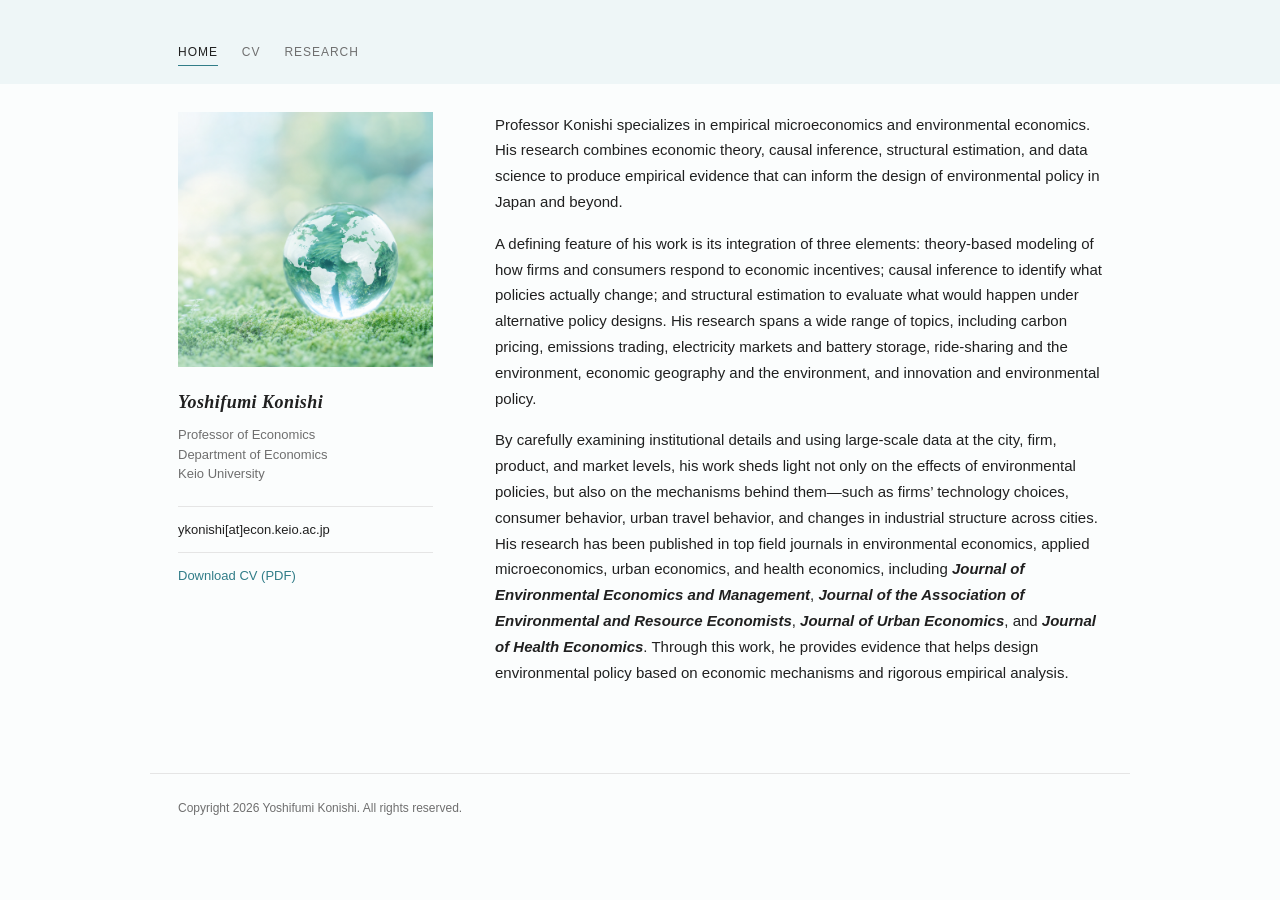
==== index.html @ 73277252 "HP" ====
<!doctype html>
<html lang="en">
<head>
  <meta charset="utf-8">
  <meta name="viewport" content="width=device-width, initial-scale=1">
  <title>Yoshifumi Konishi | Applied Economics</title>
  <meta name="description" content="Yoshifumi Konishi, Professor of Economics at Keio University. Applied microeconomics, environmental economics, transportation, and policy evaluation.">
  <link rel="stylesheet" href="assets/styles.css">
</head>
<body>
  <header class="site-header">
    <div class="nav-wrap">
      <nav class="nav" aria-label="Main navigation">
        <a href="index.html" aria-current="page">HOME</a>
        <a href="cv.html">CV</a>
        <a href="research.html">RESEARCH</a>
      </nav>
    </div>
  </header>

  <main class="page">
    <aside class="sidebar">
      <img class="portrait" src="assets/sidebar-globe-generated.png" alt="Glass globe on moss with a soft mint and light blue tone">
      <h1>Yoshifumi Konishi</h1>
      <p class="title">Professor of Economics<br>Department of Economics<br>Keio University</p>
      <div class="contact">
        ykonishi[at]econ.keio.ac.jp
      </div>
      <div class="quick-links">
        <a href="docs/CV_E.pdf">Download CV (PDF)</a>
      </div>
    </aside>

    <section class="content">
      <p class="home-intro">Professor Konishi specializes in empirical microeconomics and environmental economics. His research combines economic theory, causal inference, structural estimation, and data science to produce empirical evidence that can inform the design of environmental policy in Japan and beyond.</p>
      <p>A defining feature of his work is its integration of three elements: theory-based modeling of how firms and consumers respond to economic incentives; causal inference to identify what policies actually change; and structural estimation to evaluate what would happen under alternative policy designs. His research spans a wide range of topics, including carbon pricing, emissions trading, electricity markets and battery storage, ride-sharing and the environment, economic geography and the environment, and innovation and environmental policy.</p>
      <p>By carefully examining institutional details and using large-scale data at the city, firm, product, and market levels, his work sheds light not only on the effects of environmental policies, but also on the mechanisms behind them&mdash;such as firms&rsquo; technology choices, consumer behavior, urban travel behavior, and changes in industrial structure across cities. His research has been published in top field journals in environmental economics, applied microeconomics, urban economics, and health economics, including <strong><em>Journal of Environmental Economics and Management</em></strong>, <strong><em>Journal of the Association of Environmental and Resource Economists</em></strong>, <strong><em>Journal of Urban Economics</em></strong>, and <strong><em>Journal of Health Economics</em></strong>. Through this work, he provides evidence that helps design environmental policy based on economic mechanisms and rigorous empirical analysis.</p>
    </section>
  </main>

  <footer class="footer">Copyright 2026 Yoshifumi Konishi. All rights reserved.</footer>
</body>
</html>
---- assets/styles.css ----
:root {
  --serif-head: "Palatino Linotype", Palatino, "Book Antiqua", Georgia, serif;
  --ink: #202020;
  --muted: #6f6f6f;
  --line: #e5e5e5;
  --paper: #fbfdfd;
  --panel: #ffffff;
  --accent: #317d88;
  --accent-soft: #edf7f5;
  --mark: #556b72;
}

* {
  box-sizing: border-box;
}

body {
  margin: 0;
  color: var(--ink);
  background: var(--paper);
  font-family: "Avenir Next", Avenir, "Helvetica Neue", Helvetica, Arial, sans-serif;
  font-size: 15px;
  line-height: 1.72;
}

a {
  color: var(--accent);
  text-decoration: none;
}

a:hover {
  color: var(--mark);
  text-decoration: underline;
  text-underline-offset: 3px;
}

.site-header {
  background: #eef6f7;
}

.nav-wrap {
  max-width: 980px;
  margin: 0 auto;
  padding: 42px 28px 18px;
  display: flex;
  flex-direction: column;
  justify-content: space-between;
  align-items: flex-start;
  gap: 0;
}

.nav {
  display: flex;
  gap: 24px;
  font-size: 12px;
  text-transform: uppercase;
  letter-spacing: 0.08em;
}

.nav a {
  color: var(--muted);
  text-decoration: none;
  padding-bottom: 2px;
  border-bottom: 1px solid transparent;
}

.nav a[aria-current="page"],
.nav a:hover {
  color: var(--ink);
  border-bottom-color: var(--accent);
}

.page {
  max-width: 980px;
  margin: 0 auto;
  padding: 28px 28px 72px;
  display: grid;
  grid-template-columns: minmax(210px, 255px) minmax(0, 1fr);
  gap: 62px;
}

.sidebar {
  font-size: 13px;
  line-height: 1.5;
}

.portrait {
  width: 100%;
  max-width: 260px;
  aspect-ratio: 1 / 1;
  object-fit: cover;
  border: 0;
  display: block;
  margin-bottom: 24px;
  background: var(--accent-soft);
  box-shadow: none;
}

.sidebar h1 {
  font-family: var(--serif-head);
  font-size: 18px;
  line-height: 1.25;
  margin: 0 0 12px;
  font-style: italic;
  font-weight: 700;
  letter-spacing: 0.025em;
  text-transform: none;
}

.title {
  color: var(--muted);
  margin: 0 0 22px;
}

.contact,
.quick-links {
  border-top: 1px solid var(--line);
  padding-top: 13px;
  margin-top: 13px;
}

.quick-links {
  display: grid;
  gap: 8px;
}

.content {
  min-width: 0;
}

.eyebrow {
  color: var(--muted);
  font-size: 11px;
  font-weight: 500;
  text-transform: uppercase;
  letter-spacing: 0.12em;
  margin: 0 0 14px;
}

.content .page-heading {
  font-family: var(--serif-head);
  color: var(--ink);
  font-size: 30px;
  font-style: italic;
  font-weight: 700;
  letter-spacing: 0.01em;
  line-height: 1.35;
  text-transform: none;
  margin-bottom: 28px;
  text-align: center;
}

h2 {
  font-size: 27px;
  line-height: 1.35;
  font-weight: 300;
  margin: 0 0 22px;
}

h3 {
  font-size: 20px;
  letter-spacing: 0;
  text-transform: none;
  margin: 36px 0 10px;
  padding-bottom: 0;
  border-bottom: 0;
  font-weight: 300;
}

h4 {
  font-size: 17px;
  margin: 24px 0 6px;
  font-weight: 500;
}

p {
  margin: 0 0 16px;
}

.home-intro {
  margin-top: 0;
}

.lead {
  font-size: 15px;
  line-height: 1.75;
  color: var(--ink);
}

.note {
  color: var(--muted);
  font-size: 15px;
}

.meta-grid {
  display: grid;
  grid-template-columns: repeat(3, minmax(0, 1fr));
  gap: 18px;
  margin: 34px 0 36px;
}

.meta {
  background: #fafafa;
  border: 0;
  padding: 18px;
}

.meta strong {
  display: block;
  font-size: 11px;
  text-transform: uppercase;
  letter-spacing: 0.08em;
  color: var(--muted);
  margin-bottom: 5px;
  font-weight: 500;
}

.list {
  display: grid;
  gap: 16px;
}

.item {
  padding-bottom: 18px;
  border-bottom: 1px solid var(--line);
}

.item:last-child {
  border-bottom: 0;
}

.item-title {
  font-weight: 500;
}

.venue {
  font-style: italic;
}

.venue strong {
  font-weight: 600;
}

.research-list {
  gap: 15px;
}

.research-list .item {
  border-bottom: 0;
  padding-bottom: 4px;
  line-height: 1.45;
}

.research-list .item-title,
.paper-title {
  font-weight: 400;
}

.paper-authors,
.paper-meta {
  font-size: 13px;
  margin-top: 1px;
}

.paper-authors {
  color: var(--ink);
}

ul {
  margin: 0 0 18px 22px;
  padding: 0;
}

li {
  margin-bottom: 8px;
}

.cv-page li {
  font-size: 13px;
  margin-bottom: 3px;
}

.cv-page ul {
  margin-bottom: 14px;
}

.cv-page .note {
  font-size: 13px;
}

.cv-small {
  font-size: 13px;
}

.teaching-block {
  margin-bottom: 20px;
}

.teaching-block h4 {
  margin: 16px 0 6px;
}

.teaching-label {
  color: var(--muted);
  font-size: 13px;
  margin: 0 0 4px;
}

.compact li {
  margin-bottom: 4px;
}

.footer {
  max-width: 980px;
  margin: 0 auto;
  padding: 24px 28px 42px;
  border-top: 1px solid var(--line);
  color: var(--muted);
  font-size: 12px;
}

@media (max-width: 760px) {
  .nav-wrap {
    align-items: flex-start;
    flex-direction: column;
    gap: 12px;
    padding-top: 30px;
  }

  .nav {
    flex-wrap: wrap;
    gap: 14px;
  }

  .page {
    grid-template-columns: 1fr;
    gap: 32px;
    padding-top: 32px;
  }

  .portrait {
    max-width: 100%;
  }

  .meta-grid {
    grid-template-columns: 1fr;
  }

  h2 {
    font-size: 24px;
  }

  .lead {
    font-size: 15px;
  }
}
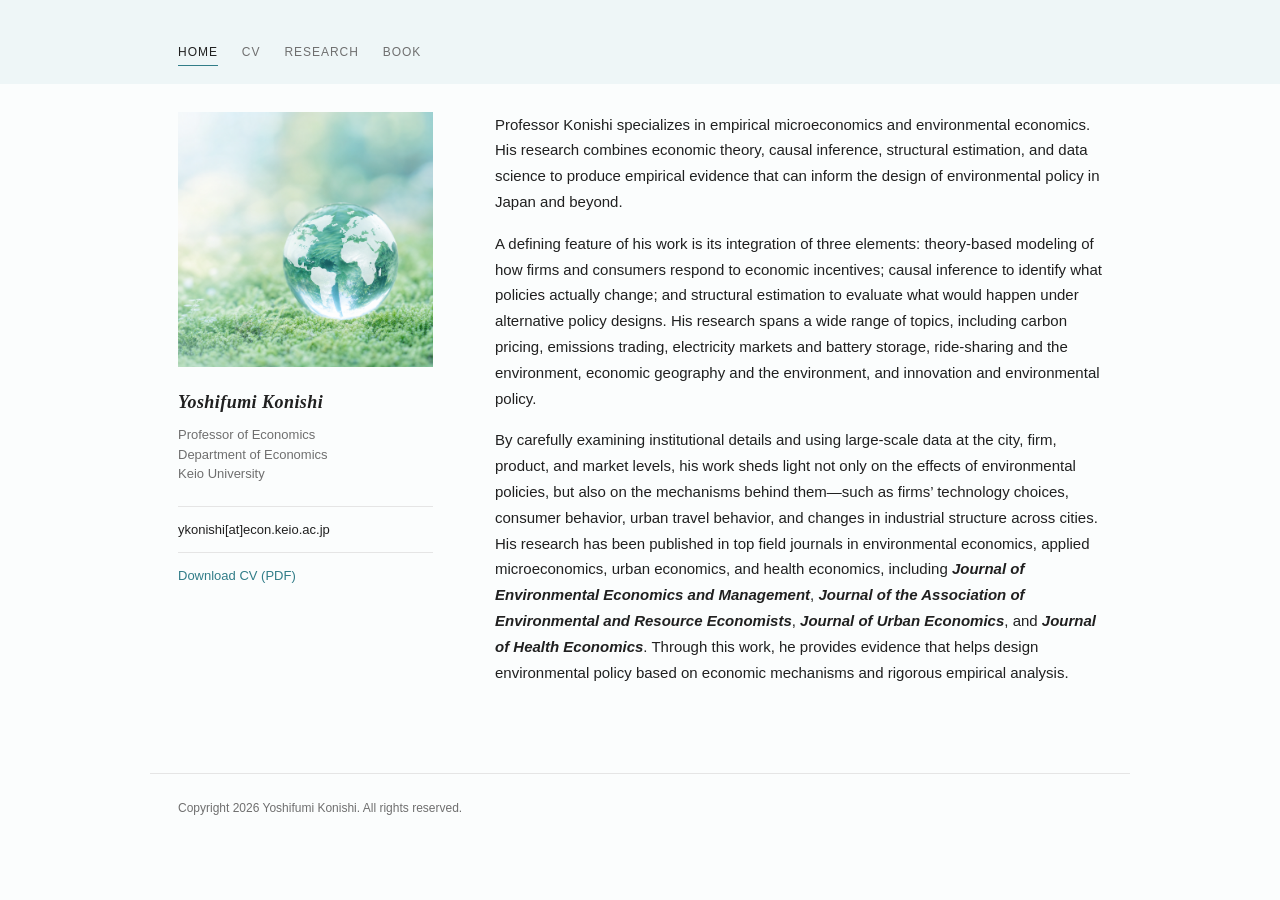
==== commit 3ac6cdac: "HP" ====
--- a/index.html
+++ b/index.html
@@ -14,6 +14,7 @@
         <a href="index.html" aria-current="page">HOME</a>
         <a href="cv.html">CV</a>
         <a href="research.html">RESEARCH</a>
+        <a href="book.html">BOOK</a>
       </nav>
     </div>
   </header>
--- a/assets/styles.css
+++ b/assets/styles.css
@@ -310,6 +310,68 @@
   margin-bottom: 4px;
 }
 
+.book-feature {
+  display: flow-root;
+  margin-bottom: 34px;
+}
+
+.book-page {
+  font-family: "Yu Mincho", "YuMincho", "Hiragino Mincho ProN", "Hiragino Mincho Pro", "Times New Roman", serif;
+  line-break: strict;
+}
+
+.book-page p:not(.book-subtitle) {
+  text-align: justify;
+  text-justify: inter-ideograph;
+}
+
+.book-cover {
+  width: 180px;
+  float: right;
+  display: block;
+  margin: 0 0 20px 34px;
+  border: 1px solid var(--line);
+}
+
+.book-kicker {
+  color: var(--muted);
+  font-size: 12px;
+  letter-spacing: 0.08em;
+  text-transform: uppercase;
+  margin: 0 0 8px;
+}
+
+.book-title {
+  font-family: "Yu Gothic", YuGothic, Meiryo, "Helvetica Neue", Helvetica, Arial, sans-serif;
+  font-size: 24px;
+  line-height: 1.35;
+  font-weight: 600;
+  margin: 0 0 6px;
+}
+
+.book-page h3 {
+  font-family: "Yu Gothic", YuGothic, Meiryo, "Helvetica Neue", Helvetica, Arial, sans-serif;
+  font-weight: 600;
+}
+
+.book-subtitle {
+  color: var(--muted);
+  margin-bottom: 18px;
+}
+
+.book-actions {
+  display: flex;
+  flex-wrap: wrap;
+  gap: 14px;
+  margin-top: 18px;
+  margin-bottom: 30px;
+}
+
+.book-actions a {
+  border-bottom: 1px solid var(--accent);
+  padding-bottom: 2px;
+}
+
 .footer {
   max-width: 980px;
   margin: 0 auto;
@@ -346,6 +408,17 @@
     grid-template-columns: 1fr;
   }
 
+  .book-feature {
+    display: block;
+  }
+
+  .book-cover {
+    float: none;
+    width: 100%;
+    max-width: 220px;
+    margin: 0 0 22px;
+  }
+
   h2 {
     font-size: 24px;
   }
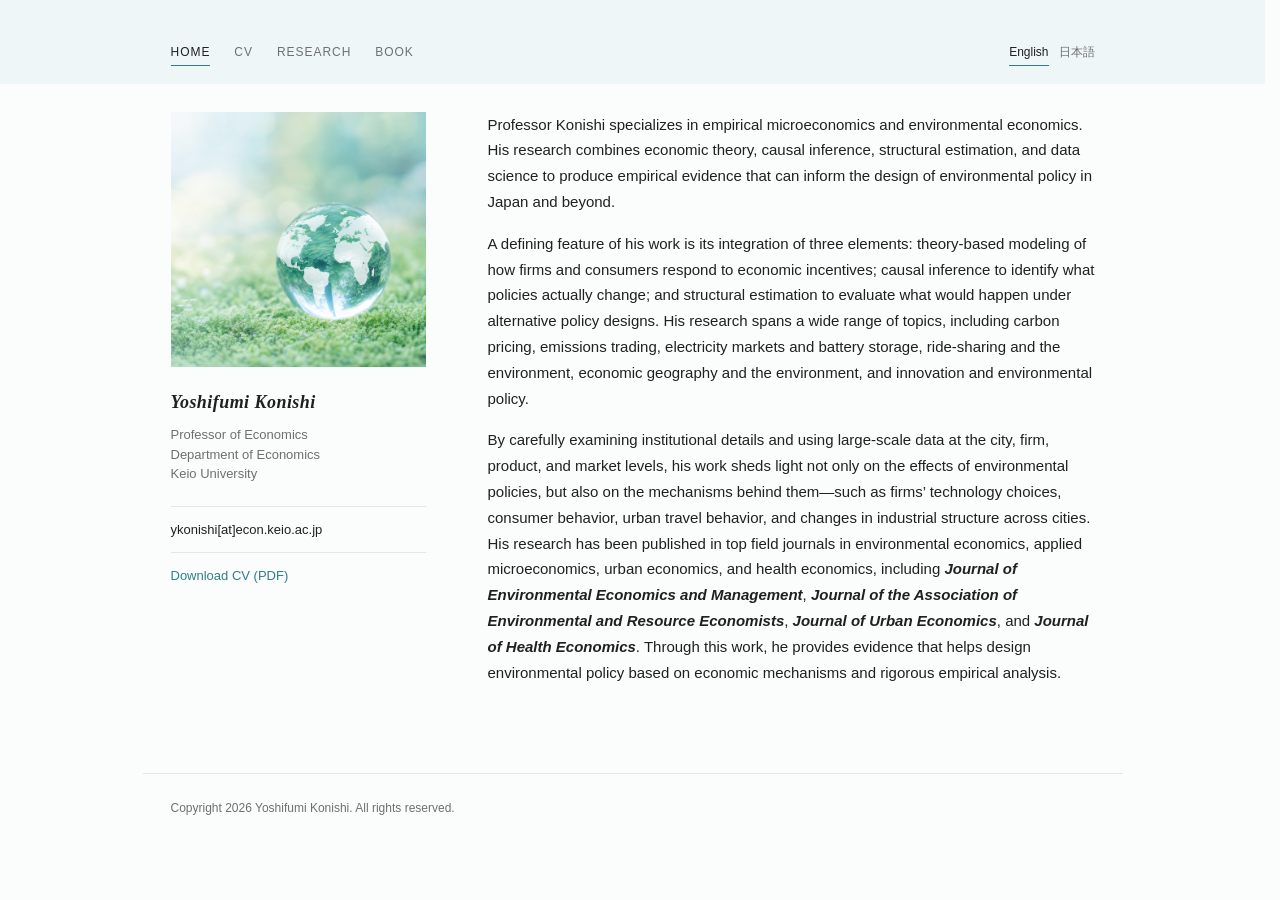
==== commit 199912aa: "Add JPN Website" ====
--- a/index.html
+++ b/index.html
@@ -5,7 +5,9 @@
   <meta name="viewport" content="width=device-width, initial-scale=1">
   <title>Yoshifumi Konishi | Applied Economics</title>
   <meta name="description" content="Yoshifumi Konishi, Professor of Economics at Keio University. Applied microeconomics, environmental economics, transportation, and policy evaluation.">
-  <link rel="stylesheet" href="assets/styles.css">
+  <link rel="stylesheet" href="assets/styles.css?v=20261025">
+  <link rel="stylesheet" href="assets/bilingual.css?v=20261025-4">
+  <link rel="alternate" hreflang="ja" href="index-ja.html">
 </head>
 <body>
   <header class="site-header">
@@ -15,6 +17,10 @@
         <a href="cv.html">CV</a>
         <a href="research.html">RESEARCH</a>
         <a href="book.html">BOOK</a>
+      </nav>
+      <nav class="language-switch" aria-label="Language">
+        <a href="index.html" lang="en" hreflang="en" aria-current="true">English</a>
+        <a href="index-ja.html" lang="ja" hreflang="ja">日本語</a>
       </nav>
     </div>
   </header>
--- a/assets/styles.css
+++ b/assets/styles.css
@@ -14,6 +14,16 @@
   box-sizing: border-box;
 }
 
+html {
+  scrollbar-gutter: stable;
+}
+
+@supports not (scrollbar-gutter: stable) {
+  html {
+    overflow-y: scroll;
+  }
+}
+
 body {
   margin: 0;
   color: var(--ink);
@@ -32,6 +42,11 @@
   color: var(--mark);
   text-decoration: underline;
   text-underline-offset: 3px;
+}
+
+img {
+  max-width: 100%;
+  height: auto;
 }
 
 .site-header {
--- a/assets/bilingual.css
+++ b/assets/bilingual.css
@@ -0,0 +1,284 @@
+.nav-wrap {
+  flex-direction: row;
+  align-items: baseline;
+  gap: 18px;
+}
+
+.language-switch {
+  display: flex;
+  flex-shrink: 0;
+  gap: 10px;
+  font-family: "Yu Gothic", YuGothic, "Hiragino Kaku Gothic ProN", Meiryo, sans-serif;
+  font-size: 12px;
+  line-height: 1.72;
+  letter-spacing: 0;
+}
+
+.language-switch a {
+  color: var(--muted);
+  padding-bottom: 2px;
+  border-bottom: 1px solid transparent;
+  text-decoration: none;
+}
+
+.language-switch a[aria-current="true"],
+.language-switch a:hover {
+  color: var(--ink);
+  border-bottom-color: var(--accent);
+}
+
+.ja-site {
+  --ja-body-font: "Avenir Next", Avenir, "Helvetica Neue", Helvetica, Arial, "Yu Mincho", YuMincho, "Hiragino Mincho ProN", "Times New Roman", serif;
+  --ja-heading-font: "Avenir Next", Avenir, "Helvetica Neue", Helvetica, Arial, "Yu Gothic", YuGothic, "Hiragino Kaku Gothic ProN", Meiryo, sans-serif;
+  --en-body-font: "Avenir Next", Avenir, "Helvetica Neue", Helvetica, Arial, sans-serif;
+  font-family: var(--ja-body-font);
+  line-height: 1.85;
+  line-break: strict;
+  letter-spacing: 0;
+}
+
+.ja-site .nav,
+.ja-site .eyebrow {
+  font-family: var(--ja-heading-font);
+  letter-spacing: 0;
+}
+
+.ja-site .sidebar h1 {
+  font-family: "Yu Mincho", YuMincho, "Hiragino Mincho ProN", serif;
+  font-size: 21px;
+  font-style: normal;
+  font-weight: 600;
+  letter-spacing: 0;
+}
+
+.ja-site .content .page-heading {
+  font-family: var(--ja-heading-font);
+  font-size: 28px;
+  font-style: normal;
+  font-weight: 600;
+  letter-spacing: 0;
+}
+
+.ja-site .content .page-heading:lang(en) {
+  font-family: var(--serif-head);
+  font-size: 30px;
+  font-style: italic;
+  font-weight: 700;
+}
+
+.ja-site .nav a {
+  white-space: nowrap;
+}
+
+.ja-site h3 {
+  font-family: var(--ja-heading-font);
+  line-height: 1.6;
+  font-weight: 600;
+}
+
+.ja-site h4 {
+  font-family: var(--ja-heading-font);
+  font-size: 16px;
+  line-height: 1.6;
+}
+
+.ja-site :lang(en),
+.ja-site .english-list {
+  font-family: var(--en-body-font);
+}
+
+.ja-site .sidebar .title:lang(en) {
+  line-height: 1.5;
+}
+
+.ja-site .research-list .item {
+  line-height: 1.6;
+}
+
+.ja-site .research-list .item:lang(en) {
+  line-height: 1.45;
+}
+
+.ja-site li {
+  margin-bottom: 5px;
+  line-height: 1.7;
+}
+
+.ja-site .cv-page li {
+  margin-bottom: 2px;
+  line-height: 1.65;
+}
+
+.ja-site .policy-content {
+  font-size: 13px;
+  line-height: 1.65;
+  color: #555555;
+}
+
+.policy-content p {
+  margin-bottom: 10px;
+}
+
+.ja-site .policy-content li {
+  margin-bottom: 2px;
+  line-height: 1.6;
+}
+
+.ja-site .policy-content li p {
+  margin: 0;
+}
+
+.ja-site .paper-authors,
+.ja-site .paper-meta {
+  font-size: 13px;
+}
+
+.ja-site .cv-page .lead {
+  font-size: 13px;
+}
+
+.ja-site .content > :first-child {
+  margin-top: 0;
+}
+
+.ja-site .content a,
+.ja-site .contact,
+.ja-site .english-list {
+  overflow-wrap: anywhere;
+}
+
+.info-links {
+  flex-direction: column;
+  align-items: flex-start;
+  gap: 22px;
+  margin: 30px 0;
+}
+
+.archive-date {
+  color: var(--muted);
+  font-size: 13px;
+  margin-bottom: 22px;
+}
+
+.article-content > h3:first-child {
+  margin-top: 0;
+}
+
+.article-content img {
+  display: block;
+  width: auto;
+  max-width: 100%;
+  height: auto;
+  margin: 20px auto;
+}
+
+.article-content ol {
+  padding-left: 24px;
+}
+
+.article-content ul,
+.article-content ol {
+  margin-bottom: 18px;
+}
+
+.article-content blockquote {
+  margin: 20px 0;
+  padding-left: 18px;
+  border-left: 2px solid var(--line);
+}
+
+.article-content table {
+  width: 100%;
+  border-collapse: collapse;
+  font-size: 13px;
+}
+
+.article-content th,
+.article-content td {
+  padding: 8px;
+  text-align: left;
+  border-bottom: 1px solid var(--line);
+  overflow-wrap: anywhere;
+}
+
+.workshop-program,
+.workshop-archive {
+  margin-left: 24px;
+}
+
+.workshop-event {
+  margin-bottom: 22px;
+}
+
+.ja-site .workshop-event h4 {
+  margin: 0 0 5px;
+  font-size: 16px;
+  font-weight: 600;
+}
+
+.workshop-event > p {
+  margin-bottom: 6px;
+}
+
+.ja-site .workshop-archive li {
+  margin-bottom: 2px;
+  line-height: 1.6;
+}
+
+.workshop-archive li p,
+.workshop-archive li div {
+  margin: 0;
+}
+
+.workshop-archive ul {
+  margin-top: 6px;
+  margin-bottom: 0;
+}
+
+.ja-site .book-page {
+  font-family: var(--ja-body-font);
+  line-height: 1.85;
+}
+
+.ja-site .book-title,
+.ja-site .book-page h3 {
+  font-family: var(--ja-heading-font);
+}
+
+@media (max-width: 760px) {
+  .workshop-program,
+  .workshop-archive {
+    margin-left: 12px;
+  }
+
+  .nav-wrap {
+    flex-wrap: wrap;
+    gap: 12px 18px;
+  }
+
+  .language-switch {
+    margin-left: auto;
+  }
+
+  .ja-site .portrait {
+    max-width: 220px;
+  }
+
+  .ja-site .page {
+    gap: 32px;
+  }
+}
+
+@media (max-width: 420px) {
+  .nav-wrap {
+    gap: 10px;
+  }
+
+  .nav {
+    gap: 12px;
+  }
+
+  .language-switch {
+    gap: 8px;
+  }
+}
